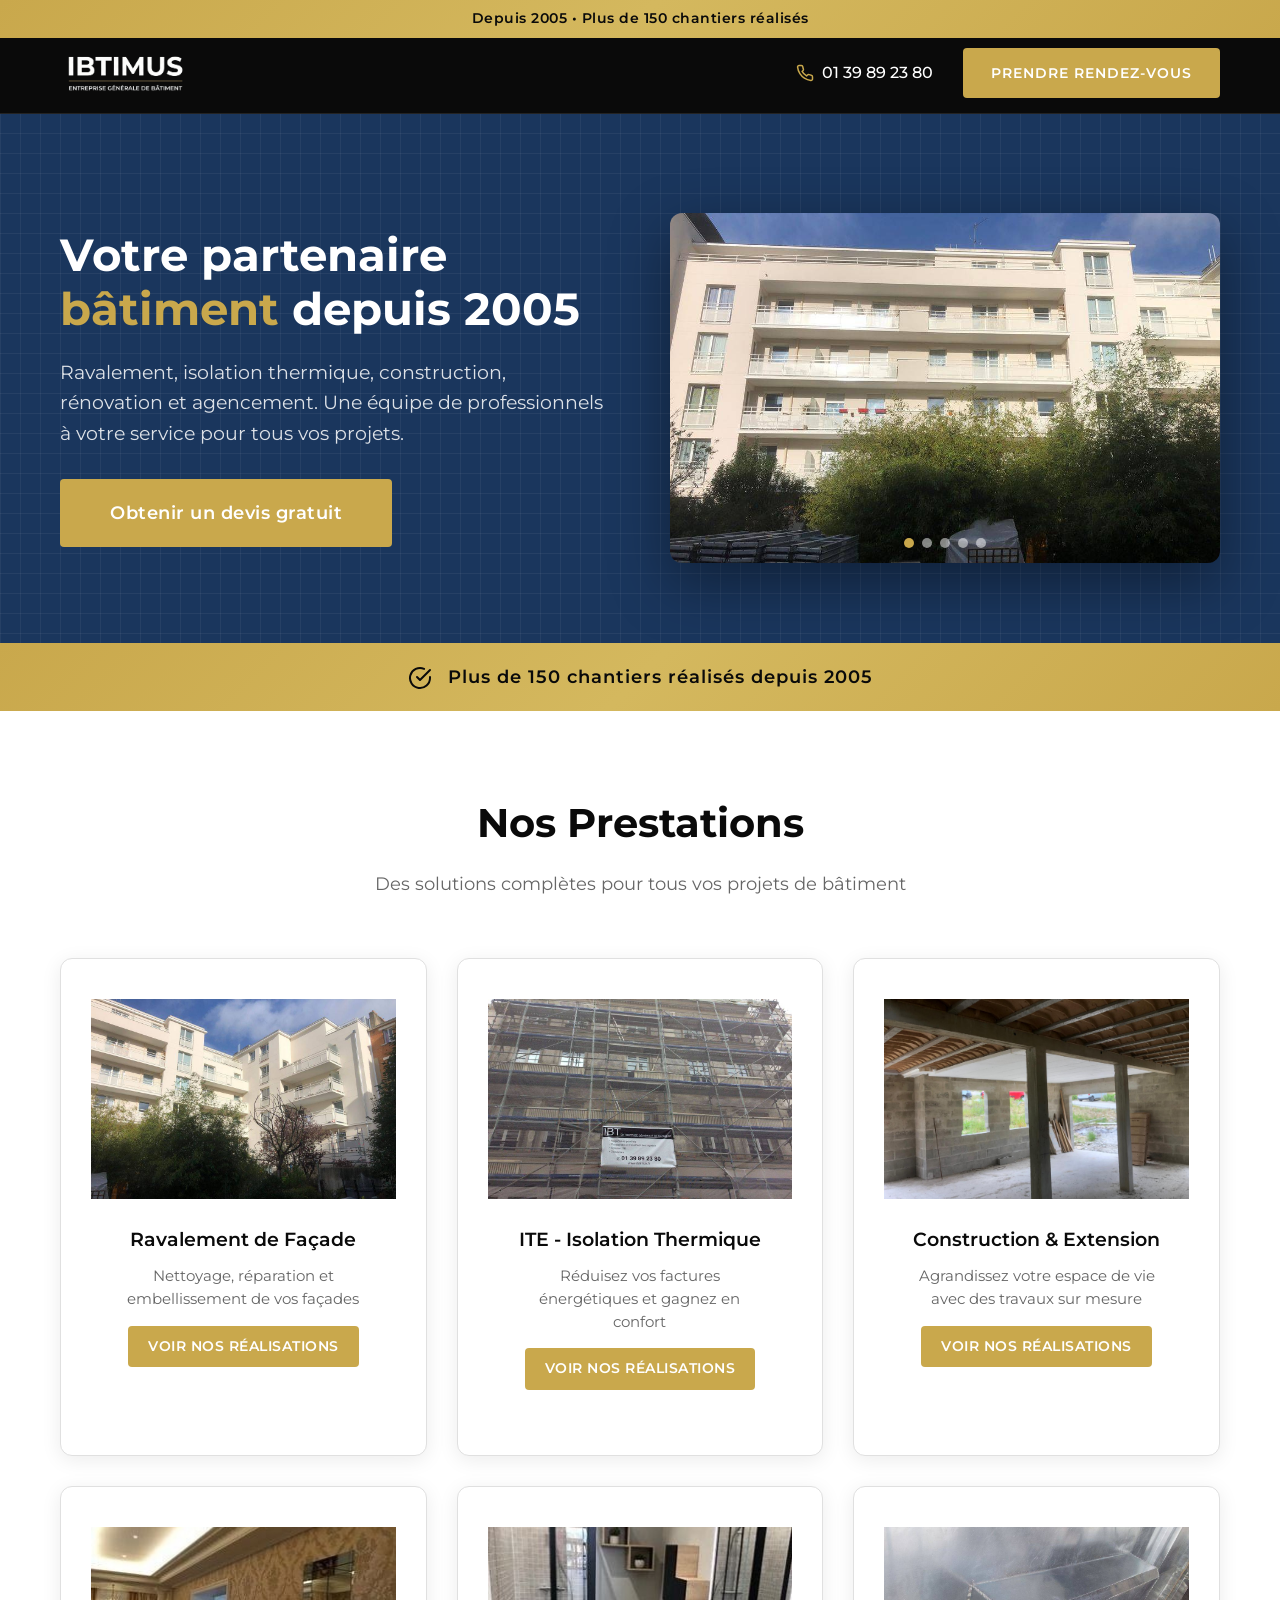
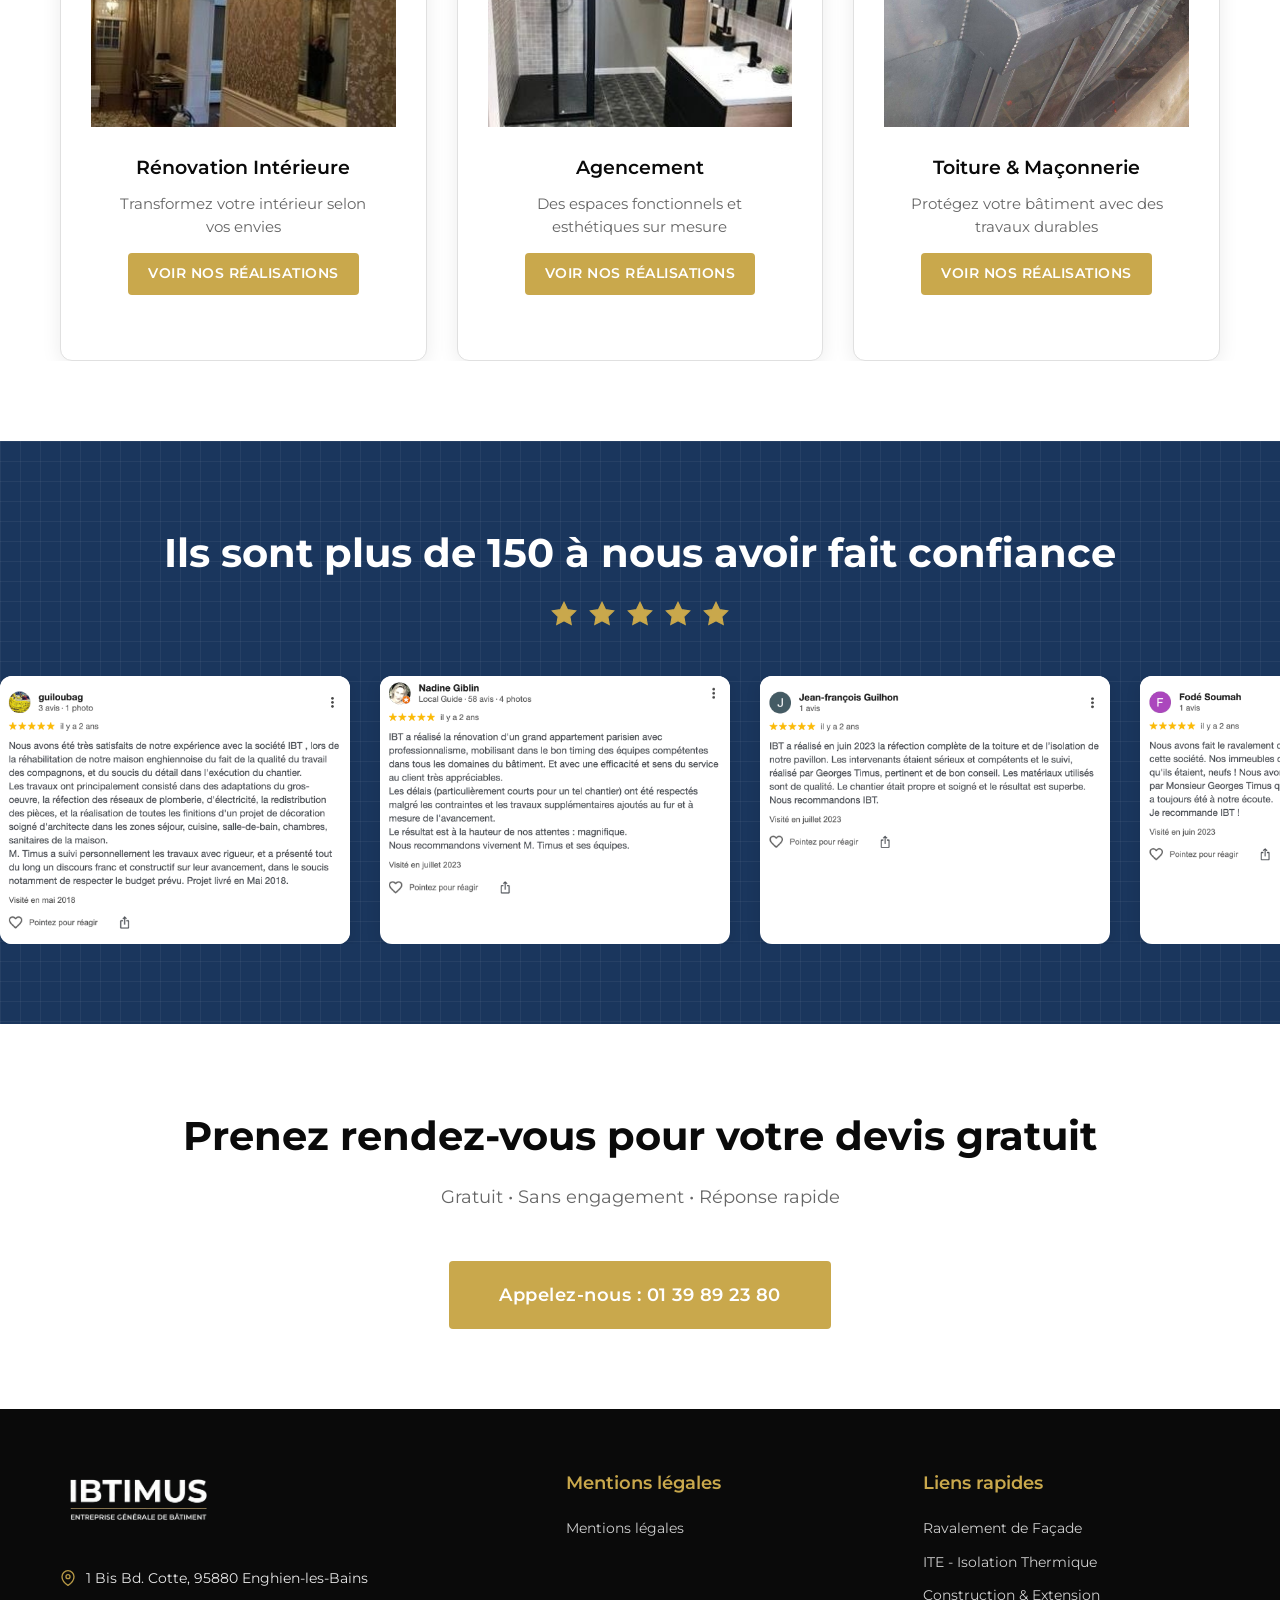
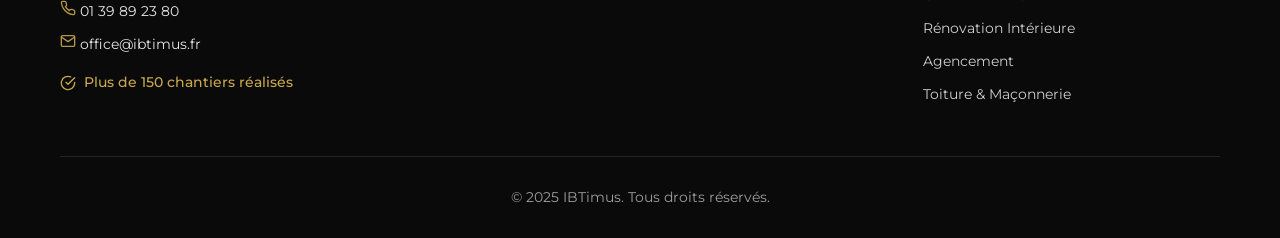
==== index.html @ d0cd502c "Initial commit - Site IBTimus Site vitrine pour IBTimus, entreprise générale de bâtiment. - Page d'a" ====
<!DOCTYPE html>
<html lang="fr">
<head>
    <meta charset="UTF-8">
    <meta name="viewport" content="width=device-width, initial-scale=1.0">
    <title>IBTimus - Entreprise Générale de Bâtiment en Île-de-France</title>
    <meta name="description" content="IBTimus, entreprise générale de bâtiment en Île-de-France depuis 2005. Ravalement, isolation thermique, construction, rénovation, agencement. Devis gratuit.">
    <link rel="icon" type="image/x-icon" href="images/favicon.ico">
    <link rel="preconnect" href="https://fonts.googleapis.com">
    <link rel="preconnect" href="https://fonts.gstatic.com" crossorigin>
    <link href="https://fonts.googleapis.com/css2?family=Montserrat:wght@300;400;500;600;700&display=swap" rel="stylesheet">
    <link rel="stylesheet" href="css/style.css">
    <style>
        /* Top Bar */
        .top-bar {
            background: linear-gradient(135deg, #C9A84C 0%, #D4B85E 50%, #C9A84C 100%);
            color: #0A0A0A;
            text-align: center;
            padding: 8px 20px;
            font-size: 0.85rem;
            font-weight: 600;
            letter-spacing: 0.5px;
            position: fixed;
            top: 0;
            left: 0;
            right: 0;
            z-index: 1001;
        }

        .top-bar span {
            color: #0A0A0A;
        }

        .header {
            top: 33px !important;
        }

        /* Hero Section style blueprint */
        .hero-section {
            background-color: #1a365d;
            background-image:
                linear-gradient(rgba(255,255,255,0.05) 1px, transparent 1px),
                linear-gradient(90deg, rgba(255,255,255,0.05) 1px, transparent 1px);
            background-size: 20px 20px;
            padding: 100px 0 80px;
            margin-top: 113px;
            position: relative;
            overflow: hidden;
        }

        .hero-container {
            max-width: 1200px;
            margin: 0 auto;
            padding: 0 20px;
            display: flex;
            align-items: center;
            gap: 60px;
        }

        .hero-content {
            flex: 1;
        }

        .hero-content h1 {
            font-size: 2.8rem;
            font-weight: 700;
            color: #fff;
            margin-bottom: 20px;
            line-height: 1.2;
        }

        .hero-content h1 span {
            color: #C9A84C;
        }

        .hero-content p {
            font-size: 1.2rem;
            color: rgba(255,255,255,0.85);
            margin-bottom: 30px;
            line-height: 1.6;
        }

        /* Hero slider */
        .hero-slider-container {
            flex: 1;
            position: relative;
            overflow: hidden;
            border-radius: 12px;
            box-shadow: 0 20px 60px rgba(0,0,0,0.4);
        }

        .hero-slider-track {
            display: flex;
            transition: transform 0.6s ease-in-out;
        }

        .hero-slide {
            min-width: 100%;
            height: 350px;
        }

        .hero-slide img {
            width: 100%;
            height: 100%;
            object-fit: cover;
        }

        .hero-dots {
            position: absolute;
            bottom: 15px;
            left: 50%;
            transform: translateX(-50%);
            display: flex;
            gap: 8px;
        }

        .hero-dot {
            width: 10px;
            height: 10px;
            border-radius: 50%;
            background: rgba(255,255,255,0.5);
            cursor: pointer;
            transition: all 0.3s ease;
        }

        .hero-dot.active {
            background: #C9A84C;
        }

        /* Bandeau doré */
        .gold-banner {
            background: linear-gradient(135deg, #C9A84C 0%, #D4B85E 50%, #C9A84C 100%);
            color: #0A0A0A;
            text-align: center;
            padding: 20px;
            font-size: 1.1rem;
            font-weight: 600;
            letter-spacing: 1px;
        }

        .gold-banner svg {
            vertical-align: middle;
            margin-right: 10px;
        }

        /* Prestations avec images */
        .prestations {
            padding: 80px 0;
            background: #fff;
        }

        .prestations-grid {
            display: grid;
            grid-template-columns: repeat(3, 1fr);
            gap: 30px;
        }

        .prestation-card {
            background: #fff;
            border-radius: 12px;
            overflow: hidden;
            box-shadow: 0 4px 20px rgba(0,0,0,0.08);
            transition: all 0.3s ease;
            text-decoration: none;
            color: inherit;
        }

        .prestation-card:hover {
            transform: translateY(-8px);
            box-shadow: 0 12px 40px rgba(0,0,0,0.15);
        }

        .prestation-card-image {
            height: 200px;
            overflow: hidden;
        }

        .prestation-card-image img {
            width: 100%;
            height: 100%;
            object-fit: cover;
            transition: transform 0.3s ease;
        }

        .prestation-card:hover .prestation-card-image img {
            transform: scale(1.1);
        }

        .prestation-card-content {
            padding: 25px;
            text-align: center;
        }

        .prestation-card-content h3 {
            font-size: 1.2rem;
            font-weight: 600;
            color: #0A0A0A;
            margin-bottom: 10px;
        }

        .prestation-card-content p {
            font-size: 0.95rem;
            color: #666;
            line-height: 1.5;
            margin-bottom: 15px;
        }

        .btn-voir-plus {
            display: inline-block;
            padding: 10px 20px;
            background: #C9A84C;
            color: #fff;
            font-size: 0.85rem;
            font-weight: 600;
            text-transform: uppercase;
            letter-spacing: 0.5px;
            border-radius: 4px;
            transition: all 0.3s ease;
        }

        .prestation-card:hover .btn-voir-plus {
            background: #0A0A0A;
        }

        /* Section Avis */
        .avis-section {
            padding: 80px 0;
            background-color: #1a365d;
            background-image:
                linear-gradient(rgba(255,255,255,0.05) 1px, transparent 1px),
                linear-gradient(90deg, rgba(255,255,255,0.05) 1px, transparent 1px);
            background-size: 20px 20px;
            overflow: hidden;
        }

        .avis-section .section-title {
            text-align: center;
            margin-bottom: 15px;
            color: #fff;
        }

        .avis-stars {
            text-align: center;
            margin-bottom: 40px;
        }

        .avis-stars svg {
            color: #C9A84C;
            fill: #C9A84C;
            margin: 0 3px;
        }

        .avis-carousel {
            position: relative;
            width: 100%;
            overflow: hidden;
        }

        .avis-track {
            display: flex;
            gap: 30px;
            animation: scroll-avis 30s linear infinite;
        }


        @keyframes scroll-avis {
            0% {
                transform: translateX(0);
            }
            100% {
                transform: translateX(-50%);
            }
        }

        .avis-item {
            flex-shrink: 0;
            width: 350px;
            background: #fff;
            border-radius: 12px;
            overflow: hidden;
            box-shadow: 0 4px 15px rgba(0,0,0,0.1);
        }

        .avis-item img {
            width: 100%;
            height: auto;
            display: block;
        }

        /* Section contact */
        .contact-section {
            background: #fff;
            padding: 80px 0;
            text-align: center;
        }

        /* Footer ajustement */
        .footer-experience {
            display: flex;
            align-items: center;
            gap: 8px;
            margin-top: 15px;
            font-size: 0.9rem;
            color: #C9A84C;
            font-weight: 500;
        }

        /* Responsive */
        @media (max-width: 992px) {
            .hero-container {
                flex-direction: column;
                text-align: center;
            }

            .hero-content h1 {
                font-size: 2.2rem;
            }

            .hero-slider-container {
                width: 100%;
            }

            .hero-slide {
                height: 280px;
            }

            .prestations-grid {
                grid-template-columns: repeat(2, 1fr);
            }

            .avis-item {
                width: 300px;
            }
        }

        @media (max-width: 768px) {
            .header {
                top: 30px !important;
            }

            .hero-section {
                padding: 80px 0 60px;
                margin-top: 100px;
            }

            .hero-content h1 {
                font-size: 1.8rem;
            }

            .hero-content p {
                font-size: 1rem;
            }

            .hero-slide {
                height: 220px;
            }

            .prestations-grid {
                grid-template-columns: 1fr;
            }

            .prestation-card-image {
                height: 180px;
            }

            .gold-banner {
                font-size: 0.95rem;
                padding: 15px;
            }

            .avis-item {
                width: 280px;
            }
        }
    </style>
</head>
<body>
    <!-- Top Bar -->
    <div class="top-bar">
        <span>Depuis 2005</span> • Plus de 150 chantiers réalisés
    </div>

    <!-- Header -->
    <header class="header">
        <div class="header-container">
            <a href="index.html" class="logo">
                <img src="images/logo.png" alt="IBTimus Logo" onerror="this.style.display='none'; this.nextElementSibling.style.display='block';">
                <span class="logo-text" style="display: none;">IBTIMUS</span>
            </a>
            <div class="header-right">
                <a href="tel:0139892380" class="phone-link">
                    <svg xmlns="http://www.w3.org/2000/svg" width="18" height="18" viewBox="0 0 24 24" fill="none" stroke="currentColor" stroke-width="2" stroke-linecap="round" stroke-linejoin="round"><path d="M22 16.92v3a2 2 0 0 1-2.18 2 19.79 19.79 0 0 1-8.63-3.07 19.5 19.5 0 0 1-6-6 19.79 19.79 0 0 1-3.07-8.67A2 2 0 0 1 4.11 2h3a2 2 0 0 1 2 1.72 12.84 12.84 0 0 0 .7 2.81 2 2 0 0 1-.45 2.11L8.09 9.91a16 16 0 0 0 6 6l1.27-1.27a2 2 0 0 1 2.11-.45 12.84 12.84 0 0 0 2.81.7A2 2 0 0 1 22 16.92z"></path></svg>
                    <span>01 39 89 23 80</span>
                </a>
                <a href="#contact" class="btn btn-primary">Prendre rendez-vous</a>
            </div>
        </div>
    </header>

    <!-- Mobile Sticky CTA -->
    <div class="mobile-sticky-cta">
        <a href="tel:0139892380" class="btn btn-primary btn-full">Appelez-nous</a>
    </div>

    <!-- Hero Section -->
    <section class="hero-section">
        <div class="hero-container">
            <div class="hero-content">
                <h1>Votre partenaire <span>bâtiment</span> depuis 2005</h1>
                <p>Ravalement, isolation thermique, construction, rénovation et agencement. Une équipe de professionnels à votre service pour tous vos projets.</p>
                <a href="#contact" class="btn btn-primary btn-large">Obtenir un devis gratuit</a>
            </div>
            <div class="hero-slider-container">
                <div class="hero-slider-track" id="heroTrack">
                    <div class="hero-slide">
                        <img src="images_ibtimus/image_023.jpg" alt="Ravalement de façade">
                    </div>
                    <div class="hero-slide">
                        <img src="images_ibtimus/image_015.jpg" alt="Construction">
                    </div>
                    <div class="hero-slide">
                        <img src="images_ibtimus/image_084.jpg" alt="Rénovation">
                    </div>
                    <div class="hero-slide">
                        <img src="images_ibtimus/image_074.jpg" alt="Rénovation intérieure">
                    </div>
                    <div class="hero-slide">
                        <img src="images_ibtimus/image_141.jpg" alt="Toiture">
                    </div>
                </div>
                <div class="hero-dots">
                    <span class="hero-dot active" onclick="goToHeroSlide(0)"></span>
                    <span class="hero-dot" onclick="goToHeroSlide(1)"></span>
                    <span class="hero-dot" onclick="goToHeroSlide(2)"></span>
                    <span class="hero-dot" onclick="goToHeroSlide(3)"></span>
                    <span class="hero-dot" onclick="goToHeroSlide(4)"></span>
                </div>
            </div>
        </div>
    </section>

    <!-- Bandeau doré -->
    <div class="gold-banner">
        <svg xmlns="http://www.w3.org/2000/svg" width="24" height="24" viewBox="0 0 24 24" fill="none" stroke="currentColor" stroke-width="2" stroke-linecap="round" stroke-linejoin="round"><path d="M22 11.08V12a10 10 0 1 1-5.93-9.14"></path><polyline points="22 4 12 14.01 9 11.01"></polyline></svg>
        Plus de 150 chantiers réalisés depuis 2005
    </div>

    <!-- Prestations Section -->
    <section class="prestations" id="prestations">
        <div class="container">
            <h2 class="section-title">Nos Prestations</h2>
            <p class="section-subtitle">Des solutions complètes pour tous vos projets de bâtiment</p>
            <div class="prestations-grid">
                <a href="pages/ravalement.html" class="prestation-card">
                    <div class="prestation-card-image">
                        <img src="images_ibtimus/image_024.jpg" alt="Ravalement de façade">
                    </div>
                    <div class="prestation-card-content">
                        <h3>Ravalement de Façade</h3>
                        <p>Nettoyage, réparation et embellissement de vos façades</p>
                        <span class="btn-voir-plus">Voir nos réalisations</span>
                    </div>
                </a>
                <a href="pages/ite.html" class="prestation-card">
                    <div class="prestation-card-image">
                        <img src="images_ibtimus/image_114.jpg" alt="Isolation thermique">
                    </div>
                    <div class="prestation-card-content">
                        <h3>ITE - Isolation Thermique</h3>
                        <p>Réduisez vos factures énergétiques et gagnez en confort</p>
                        <span class="btn-voir-plus">Voir nos réalisations</span>
                    </div>
                </a>
                <a href="pages/construction.html" class="prestation-card">
                    <div class="prestation-card-image">
                        <img src="images_ibtimus/image_010.jpg" alt="Construction">
                    </div>
                    <div class="prestation-card-content">
                        <h3>Construction & Extension</h3>
                        <p>Agrandissez votre espace de vie avec des travaux sur mesure</p>
                        <span class="btn-voir-plus">Voir nos réalisations</span>
                    </div>
                </a>
                <a href="pages/renovation.html" class="prestation-card">
                    <div class="prestation-card-image">
                        <img src="images_ibtimus/image_074.jpg" alt="Rénovation intérieure">
                    </div>
                    <div class="prestation-card-content">
                        <h3>Rénovation Intérieure</h3>
                        <p>Transformez votre intérieur selon vos envies</p>
                        <span class="btn-voir-plus">Voir nos réalisations</span>
                    </div>
                </a>
                <a href="pages/bureaux.html" class="prestation-card">
                    <div class="prestation-card-image">
                        <img src="images_ibtimus/image_080.jpg" alt="Agencement">
                    </div>
                    <div class="prestation-card-content">
                        <h3>Agencement</h3>
                        <p>Des espaces fonctionnels et esthétiques sur mesure</p>
                        <span class="btn-voir-plus">Voir nos réalisations</span>
                    </div>
                </a>
                <a href="pages/toiture.html" class="prestation-card">
                    <div class="prestation-card-image">
                        <img src="images_ibtimus/image_130.jpg" alt="Toiture">
                    </div>
                    <div class="prestation-card-content">
                        <h3>Toiture & Maçonnerie</h3>
                        <p>Protégez votre bâtiment avec des travaux durables</p>
                        <span class="btn-voir-plus">Voir nos réalisations</span>
                    </div>
                </a>
            </div>
        </div>
    </section>

    <!-- Section Avis -->
    <section class="avis-section">
        <div class="container">
            <h2 class="section-title">Ils sont plus de 150 à nous avoir fait confiance</h2>
            <div class="avis-stars">
                <svg xmlns="http://www.w3.org/2000/svg" width="28" height="28" viewBox="0 0 24 24" fill="currentColor" stroke="currentColor" stroke-width="1"><polygon points="12 2 15.09 8.26 22 9.27 17 14.14 18.18 21.02 12 17.77 5.82 21.02 7 14.14 2 9.27 8.91 8.26 12 2"></polygon></svg>
                <svg xmlns="http://www.w3.org/2000/svg" width="28" height="28" viewBox="0 0 24 24" fill="currentColor" stroke="currentColor" stroke-width="1"><polygon points="12 2 15.09 8.26 22 9.27 17 14.14 18.18 21.02 12 17.77 5.82 21.02 7 14.14 2 9.27 8.91 8.26 12 2"></polygon></svg>
                <svg xmlns="http://www.w3.org/2000/svg" width="28" height="28" viewBox="0 0 24 24" fill="currentColor" stroke="currentColor" stroke-width="1"><polygon points="12 2 15.09 8.26 22 9.27 17 14.14 18.18 21.02 12 17.77 5.82 21.02 7 14.14 2 9.27 8.91 8.26 12 2"></polygon></svg>
                <svg xmlns="http://www.w3.org/2000/svg" width="28" height="28" viewBox="0 0 24 24" fill="currentColor" stroke="currentColor" stroke-width="1"><polygon points="12 2 15.09 8.26 22 9.27 17 14.14 18.18 21.02 12 17.77 5.82 21.02 7 14.14 2 9.27 8.91 8.26 12 2"></polygon></svg>
                <svg xmlns="http://www.w3.org/2000/svg" width="28" height="28" viewBox="0 0 24 24" fill="currentColor" stroke="currentColor" stroke-width="1"><polygon points="12 2 15.09 8.26 22 9.27 17 14.14 18.18 21.02 12 17.77 5.82 21.02 7 14.14 2 9.27 8.91 8.26 12 2"></polygon></svg>
            </div>
        </div>
        <div class="avis-carousel">
            <div class="avis-track">
                <!-- Premier set d'avis -->
                <div class="avis-item"><img src="avis/1.png" alt="Avis client"></div>
                <div class="avis-item"><img src="avis/2.png" alt="Avis client"></div>
                <div class="avis-item"><img src="avis/3.png" alt="Avis client"></div>
                <div class="avis-item"><img src="avis/4.png" alt="Avis client"></div>
                <div class="avis-item"><img src="avis/5.png" alt="Avis client"></div>
                <!-- Duplication pour boucle infinie -->
                <div class="avis-item"><img src="avis/1.png" alt="Avis client"></div>
                <div class="avis-item"><img src="avis/2.png" alt="Avis client"></div>
                <div class="avis-item"><img src="avis/3.png" alt="Avis client"></div>
                <div class="avis-item"><img src="avis/4.png" alt="Avis client"></div>
                <div class="avis-item"><img src="avis/5.png" alt="Avis client"></div>
            </div>
        </div>
    </section>

    <!-- Contact Section -->
    <section class="contact-section" id="contact">
        <div class="container">
            <h2 class="section-title">Prenez rendez-vous pour votre devis gratuit</h2>
            <p class="section-subtitle">Gratuit • Sans engagement • Réponse rapide</p>
            <a href="tel:0139892380" class="btn btn-primary btn-large contact-cta">Appelez-nous : 01 39 89 23 80</a>
        </div>
    </section>

    <!-- Footer -->
    <footer class="footer">
        <div class="container">
            <div class="footer-content">
                <div class="footer-brand">
                    <img src="images/logo.png" alt="IBTimus Logo" class="footer-logo" onerror="this.style.display='none'; this.nextElementSibling.style.display='block';">
                    <div class="footer-logo-text" style="display: none;">IBTIMUS</div>
                    <div class="contact-info">
                        <p>
                            <svg xmlns="http://www.w3.org/2000/svg" width="16" height="16" viewBox="0 0 24 24" fill="none" stroke="currentColor" stroke-width="2" stroke-linecap="round" stroke-linejoin="round"><path d="M21 10c0 7-9 13-9 13s-9-6-9-13a9 9 0 0 1 18 0z"></path><circle cx="12" cy="10" r="3"></circle></svg>
                            1 Bis Bd. Cotte, 95880 Enghien-les-Bains
                        </p>
                        <p>
                            <a href="tel:0139892380">
                                <svg xmlns="http://www.w3.org/2000/svg" width="16" height="16" viewBox="0 0 24 24" fill="none" stroke="currentColor" stroke-width="2" stroke-linecap="round" stroke-linejoin="round"><path d="M22 16.92v3a2 2 0 0 1-2.18 2 19.79 19.79 0 0 1-8.63-3.07 19.5 19.5 0 0 1-6-6 19.79 19.79 0 0 1-3.07-8.67A2 2 0 0 1 4.11 2h3a2 2 0 0 1 2 1.72 12.84 12.84 0 0 0 .7 2.81 2 2 0 0 1-.45 2.11L8.09 9.91a16 16 0 0 0 6 6l1.27-1.27a2 2 0 0 1 2.11-.45 12.84 12.84 0 0 0 2.81.7A2 2 0 0 1 22 16.92z"></path></svg>
                                01 39 89 23 80
                            </a>
                        </p>
                        <p>
                            <a href="mailto:office@ibtimus.fr">
                                <svg xmlns="http://www.w3.org/2000/svg" width="16" height="16" viewBox="0 0 24 24" fill="none" stroke="currentColor" stroke-width="2" stroke-linecap="round" stroke-linejoin="round"><path d="M4 4h16c1.1 0 2 .9 2 2v12c0 1.1-.9 2-2 2H4c-1.1 0-2-.9-2-2V6c0-1.1.9-2 2-2z"></path><polyline points="22,6 12,13 2,6"></polyline></svg>
                                office@ibtimus.fr
                            </a>
                        </p>
                        <div class="footer-experience">
                            <svg xmlns="http://www.w3.org/2000/svg" width="16" height="16" viewBox="0 0 24 24" fill="none" stroke="currentColor" stroke-width="2" stroke-linecap="round" stroke-linejoin="round"><path d="M22 11.08V12a10 10 0 1 1-5.93-9.14"></path><polyline points="22 4 12 14.01 9 11.01"></polyline></svg>
                            Plus de 150 chantiers réalisés
                        </div>
                    </div>
                </div>
                <div class="footer-section">
                    <h4>Mentions légales</h4>
                    <a href="mentions-legales.html">Mentions légales</a>
                </div>
                <div class="footer-section">
                    <h4>Liens rapides</h4>
                    <a href="pages/ravalement.html">Ravalement de Façade</a>
                    <a href="pages/ite.html">ITE - Isolation Thermique</a>
                    <a href="pages/construction.html">Construction & Extension</a>
                    <a href="pages/renovation.html">Rénovation Intérieure</a>
                    <a href="pages/bureaux.html">Agencement</a>
                    <a href="pages/toiture.html">Toiture & Maçonnerie</a>
                </div>
            </div>
            <div class="footer-bottom">
                <p>© 2025 IBTimus. Tous droits réservés.</p>
            </div>
        </div>
    </footer>

    <script src="js/main.js"></script>
    <script>
        // Hero slider
        let heroCurrentSlide = 0;
        const heroTrack = document.getElementById('heroTrack');
        const heroDots = document.querySelectorAll('.hero-dot');
        const heroTotalSlides = 5;

        function goToHeroSlide(index) {
            heroCurrentSlide = index;
            heroTrack.style.transform = 'translateX(-' + (index * 100) + '%)';
            heroDots.forEach((dot, i) => {
                dot.classList.toggle('active', i === index);
            });
        }

        // Auto-slide hero toutes les 4 secondes
        setInterval(function() {
            const next = (heroCurrentSlide + 1) % heroTotalSlides;
            goToHeroSlide(next);
        }, 4000);
    </script>
</body>
</html>
---- css/style.css ----
/* =============================================
   IBTimus - Entreprise Générale de Bâtiment
   Style CSS - Design Premium
   ============================================= */

/* Variables */
:root {
    --primary-dark: #0A0A0A;
    --primary-darker: #000000;
    --accent-gold: #C9A84C;
    --accent-gold-hover: #D4B85E;
    --white: #FFFFFF;
    --gray-light: #F5F5F5;
    --gray-medium: #E0E0E0;
    --gray-dark: #333333;
    --gray-text: #666666;
    --transition: all 0.3s ease;
    --shadow-card: 0 4px 20px rgba(0, 0, 0, 0.08);
    --shadow-card-hover: 0 8px 30px rgba(0, 0, 0, 0.12);
}

/* Reset & Base */
*, *::before, *::after {
    margin: 0;
    padding: 0;
    box-sizing: border-box;
}

html {
    scroll-behavior: smooth;
    overflow-x: hidden;
}

body {
    font-family: 'Montserrat', sans-serif;
    font-size: 16px;
    line-height: 1.6;
    color: var(--gray-dark);
    background-color: var(--white);
    overflow-x: hidden;
}

a {
    text-decoration: none;
    color: inherit;
    transition: var(--transition);
}

img {
    max-width: 100%;
    height: auto;
}

/* Container */
.container {
    max-width: 1200px;
    margin: 0 auto;
    padding: 0 20px;
    overflow: hidden;
}

/* Buttons */
.btn {
    display: inline-block;
    padding: 14px 28px;
    font-family: 'Montserrat', sans-serif;
    font-size: 14px;
    font-weight: 600;
    text-transform: uppercase;
    letter-spacing: 1px;
    border: none;
    border-radius: 4px;
    cursor: pointer;
    transition: var(--transition);
}

.btn-primary {
    background-color: var(--accent-gold);
    color: var(--white);
}

.btn-primary:hover {
    background-color: var(--accent-gold-hover);
    transform: translateY(-2px);
    box-shadow: 0 4px 15px rgba(201, 168, 76, 0.4);
}

.btn-large {
    padding: 20px 50px;
    font-size: 1.1rem;
    letter-spacing: 0.5px;
    text-transform: none;
}

.btn-full {
    width: 100%;
    text-align: center;
}

/* =============================================
   Header
   ============================================= */
.header {
    position: fixed;
    top: 0;
    left: 0;
    right: 0;
    z-index: 1000;
    background-color: var(--primary-dark);
    border-bottom: 1px solid rgba(255, 255, 255, 0.1);
}

.header-container {
    max-width: 1200px;
    margin: 0 auto;
    padding: 15px 20px;
    display: flex;
    justify-content: space-between;
    align-items: center;
}

.logo {
    display: flex;
    align-items: center;
}

.logo img {
    height: 50px;
    width: auto;
}

.logo-text {
    font-size: 1.8rem;
    font-weight: 700;
    color: var(--white);
    letter-spacing: 2px;
}

.header-right {
    display: flex;
    align-items: center;
    gap: 30px;
}

.phone-link {
    display: flex;
    align-items: center;
    gap: 8px;
    color: var(--white);
    font-weight: 500;
}

.phone-link:hover {
    color: var(--accent-gold);
}

.phone-link svg {
    color: var(--accent-gold);
}

/* Mobile Sticky CTA */
.mobile-sticky-cta {
    display: none;
    position: fixed;
    bottom: 0;
    left: 0;
    right: 0;
    z-index: 999;
    padding: 15px 20px;
    background-color: var(--primary-dark);
    border-top: 1px solid rgba(255, 255, 255, 0.1);
}

/* =============================================
   Hero Slider
   ============================================= */
.hero-slider {
    position: relative;
    height: 100vh;
    min-height: 600px;
    overflow: hidden;
    margin-top: 80px;
    background-color: var(--white);
}

.slider-container {
    position: relative;
    width: 100%;
    height: 100%;
}

.slide {
    position: absolute;
    top: 0;
    left: 0;
    width: 100%;
    height: 100%;
    background-size: cover;
    background-position: center;
    background-color: var(--gray-light);
    opacity: 0;
    visibility: hidden;
    transition: opacity 0.8s ease, visibility 0.8s ease;
    display: flex;
    align-items: center;
    justify-content: center;
}

.slide.active {
    opacity: 1;
    visibility: visible;
}

/* Slide avec overlay pour les images */
.slide::before {
    content: '';
    position: absolute;
    top: 0;
    left: 0;
    right: 0;
    bottom: 0;
    background: linear-gradient(rgba(255, 255, 255, 0.85), rgba(255, 255, 255, 0.85));
    z-index: 1;
}

.slide-content {
    position: relative;
    z-index: 2;
    text-align: center;
    padding: 20px;
    max-width: 800px;
}

.slide-content h1 {
    font-size: 3rem;
    font-weight: 700;
    margin-bottom: 20px;
    color: var(--primary-dark);
}

.slide-content p {
    font-size: 1.25rem;
    font-weight: 400;
    margin-bottom: 30px;
    color: var(--gray-text);
}

.slider-dots {
    position: absolute;
    bottom: 40px;
    left: 50%;
    transform: translateX(-50%);
    display: flex;
    gap: 12px;
    z-index: 10;
}

.slider-dot {
    width: 12px;
    height: 12px;
    border-radius: 50%;
    background-color: var(--gray-medium);
    cursor: pointer;
    transition: var(--transition);
}

.slider-dot.active,
.slider-dot:hover {
    background-color: var(--accent-gold);
}

/* =============================================
   Prestations Section
   ============================================= */
.prestations {
    padding: 100px 0;
    background-color: var(--white);
}

.section-title {
    text-align: center;
    font-size: 2.5rem;
    font-weight: 700;
    margin-bottom: 15px;
    color: var(--primary-dark);
}

.section-subtitle {
    text-align: center;
    font-size: 1.1rem;
    font-weight: 400;
    color: var(--gray-text);
    margin-bottom: 60px;
}

.prestations-grid {
    display: grid;
    grid-template-columns: repeat(3, 1fr);
    gap: 30px;
}

.prestation-card {
    background-color: var(--white);
    border: 1px solid var(--gray-medium);
    border-radius: 8px;
    padding: 40px 30px;
    text-align: center;
    transition: var(--transition);
    box-shadow: var(--shadow-card);
}

.prestation-card:hover {
    border-color: var(--accent-gold);
    transform: translateY(-5px);
    box-shadow: var(--shadow-card-hover);
}

.prestation-icon {
    margin-bottom: 25px;
}

.prestation-icon svg {
    color: var(--accent-gold);
}

.prestation-card h3 {
    font-size: 1.25rem;
    font-weight: 600;
    margin-bottom: 15px;
    color: var(--primary-dark);
}

.prestation-card p {
    font-size: 0.95rem;
    font-weight: 400;
    color: var(--gray-text);
    line-height: 1.5;
}

/* =============================================
   Contact / RDV Section
   ============================================= */
.contact-section {
    padding: 100px 0;
    background-color: var(--gray-light);
    text-align: center;
}

.contact-section .section-title {
    margin-bottom: 15px;
}

.contact-section .section-subtitle {
    margin-bottom: 50px;
}

.contact-cta {
    display: inline-block;
}

/* =============================================
   Footer
   ============================================= */
.footer {
    background-color: var(--primary-dark);
    padding: 60px 0 30px;
    color: var(--white);
}

.footer-content {
    display: grid;
    grid-template-columns: 1.5fr 1fr 1fr;
    gap: 60px;
    padding-bottom: 40px;
    border-bottom: 1px solid rgba(255, 255, 255, 0.1);
}

.footer-logo {
    height: 60px;
    width: auto;
    margin-bottom: 20px;
}

.footer-logo-text {
    font-size: 1.5rem;
    font-weight: 700;
    color: var(--white);
    letter-spacing: 2px;
    margin-bottom: 20px;
}

.footer-brand .contact-info {
    margin-top: 10px;
}

.footer-brand .contact-info p {
    display: flex;
    align-items: center;
    gap: 10px;
    margin-bottom: 10px;
    font-size: 0.9rem;
    opacity: 0.9;
}

.footer-brand .contact-info a:hover {
    color: var(--accent-gold);
}

.footer-brand .contact-info svg {
    color: var(--accent-gold);
    flex-shrink: 0;
}

.footer-section h4 {
    font-size: 1.1rem;
    font-weight: 600;
    margin-bottom: 20px;
    color: var(--accent-gold);
}

.footer-section a {
    display: block;
    margin-bottom: 10px;
    font-size: 0.9rem;
    opacity: 0.8;
}

.footer-section a:hover {
    color: var(--accent-gold);
    opacity: 1;
}

.footer-bottom {
    padding-top: 30px;
    text-align: center;
}

.footer-bottom p {
    font-size: 0.85rem;
    opacity: 0.6;
}

/* =============================================
   Mentions Légales Page
   ============================================= */
.legal-content {
    padding: 80px 0;
    background-color: var(--white);
}

.legal-content .container {
    max-width: 800px;
}

.legal-content h2 {
    font-size: 1.5rem;
    font-weight: 600;
    color: var(--primary-dark);
    margin-top: 40px;
    margin-bottom: 15px;
}

.legal-content h2:first-child {
    margin-top: 0;
}

.legal-content p {
    font-size: 1rem;
    line-height: 1.8;
    color: var(--gray-dark);
    margin-bottom: 15px;
}

.legal-content a {
    color: var(--accent-gold);
}

.legal-content a:hover {
    text-decoration: underline;
}

/* =============================================
   Prestation Pages
   ============================================= */
.page-hero {
    padding: 160px 0 80px;
    background-color: var(--white);
    text-align: center;
    border-bottom: 1px solid var(--gray-medium);
}

.page-hero h1 {
    font-size: 3rem;
    font-weight: 700;
    margin-bottom: 20px;
    color: var(--primary-dark);
}

.page-hero p {
    font-size: 1.2rem;
    font-weight: 400;
    color: var(--gray-text);
    max-width: 600px;
    margin: 0 auto;
}

.page-content {
    padding: 80px 0;
    background-color: var(--white);
    overflow: hidden;
}

.page-description {
    max-width: 800px;
    margin: 0 auto 60px;
    text-align: center;
}

.page-description p {
    font-size: 1.1rem;
    line-height: 1.8;
    color: var(--gray-dark);
}

.gallery-title {
    text-align: center;
    font-size: 2rem;
    font-weight: 600;
    margin-bottom: 40px;
    color: var(--primary-dark);
}

/* Before/After Slider */
.before-after-slider {
    position: relative;
    max-width: 700px;
    margin: 0 auto 60px;
    padding: 0 20px;
}

.before-after-slide {
    display: none;
    background-color: var(--gray-light);
    border-radius: 12px;
    padding: 15px;
    box-shadow: var(--shadow-card);
}

.before-after-slide.active {
    display: flex !important;
    flex-direction: row !important;
    gap: 15px;
}

.before-after-slide .before-image,
.before-after-slide .after-image {
    flex: 1;
    position: relative;
    border-radius: 8px;
    overflow: hidden;
    height: 220px;
    min-width: 0;
}

.before-after-slide .before-image img,
.before-after-slide .after-image img {
    width: 100%;
    height: 100%;
    object-fit: cover;
    object-position: center;
    display: block;
}

.before-after-slide .label {
    position: absolute;
    top: 10px;
    left: 10px;
    background-color: var(--primary-dark);
    color: var(--white);
    padding: 6px 12px;
    font-size: 0.75rem;
    font-weight: 600;
    text-transform: uppercase;
    letter-spacing: 1px;
    border-radius: 4px;
    z-index: 2;
}

.before-after-slide .after-image .label {
    background-color: var(--accent-gold);
}

.before-after-dots {
    display: flex;
    justify-content: center;
    gap: 10px;
    margin-top: 20px;
}

.ba-dot {
    width: 12px;
    height: 12px;
    border-radius: 50%;
    background-color: var(--gray-medium);
    cursor: pointer;
    transition: var(--transition);
}

.ba-dot.active,
.ba-dot:hover {
    background-color: var(--accent-gold);
}

.gallery-grid {
    display: grid;
    grid-template-columns: repeat(4, 1fr);
    gap: 15px;
    overflow: hidden;
}

.gallery-item {
    aspect-ratio: 4/3;
    background-color: var(--gray-light);
    border: 1px solid var(--gray-medium);
    border-radius: 8px;
    display: flex;
    align-items: center;
    justify-content: center;
    font-size: 0.9rem;
    color: var(--gray-text);
    transition: var(--transition);
    overflow: hidden;
    max-width: 100%;
}

.gallery-item:hover {
    border-color: var(--accent-gold);
    transform: scale(1.02);
}

.gallery-item img {
    width: 100%;
    height: 100%;
    object-fit: cover;
    border-radius: 0;
    display: block;
}

.page-cta {
    padding: 80px 0;
    background-color: var(--gray-light);
    text-align: center;
}

.page-cta p {
    font-size: 1.2rem;
    margin-bottom: 30px;
    color: var(--gray-dark);
}

/* =============================================
   Responsive
   ============================================= */
@media (max-width: 992px) {
    .prestations-grid {
        grid-template-columns: repeat(2, 1fr);
    }

    .footer-content {
        grid-template-columns: 1fr 1fr;
        gap: 40px;
    }

    .gallery-grid {
        grid-template-columns: repeat(3, 1fr);
    }

    .before-after-slide .before-image,
    .before-after-slide .after-image {
        height: 200px;
    }
}

@media (max-width: 768px) {
    .header-container {
        padding: 12px 15px;
    }

    .logo img {
        height: 40px;
    }

    .logo-text {
        font-size: 1.4rem;
    }

    .phone-link span {
        display: none;
    }

    .header-right .btn {
        display: none;
    }

    .mobile-sticky-cta {
        display: block;
    }

    .hero-slider {
        height: calc(100vh - 140px);
        margin-top: 70px;
    }

    .slide-content h1 {
        font-size: 2rem;
    }

    .slide-content p {
        font-size: 1rem;
    }

    .section-title {
        font-size: 1.8rem;
    }

    .prestations {
        padding: 60px 0 100px;
    }

    .prestations-grid {
        grid-template-columns: 1fr;
        gap: 20px;
    }

    .prestation-card {
        padding: 30px 25px;
    }

    .contact-section {
        padding: 60px 0 120px;
    }

    .btn-large {
        padding: 16px 30px;
        font-size: 1rem;
    }

    .footer-content {
        grid-template-columns: 1fr;
        text-align: center;
        gap: 30px;
    }

    .footer-brand .contact-info p {
        justify-content: center;
    }

    .page-hero {
        padding: 120px 0 60px;
    }

    .page-hero h1 {
        font-size: 2rem;
    }

    .gallery-grid {
        grid-template-columns: repeat(2, 1fr);
    }

    .before-after-slide.active {
        flex-direction: row !important;
        gap: 10px;
    }

    .before-after-slide .before-image,
    .before-after-slide .after-image {
        height: 150px;
    }

    .page-content {
        padding: 60px 0 120px;
    }

    .page-cta {
        padding: 60px 0 120px;
    }
}

@media (max-width: 480px) {
    .slide-content h1 {
        font-size: 1.6rem;
    }

    .btn {
        padding: 12px 24px;
        font-size: 13px;
    }

    .btn-large {
        padding: 14px 20px;
        font-size: 0.9rem;
    }

    .section-title {
        font-size: 1.5rem;
    }

    .gallery-grid {
        grid-template-columns: 1fr;
    }
}
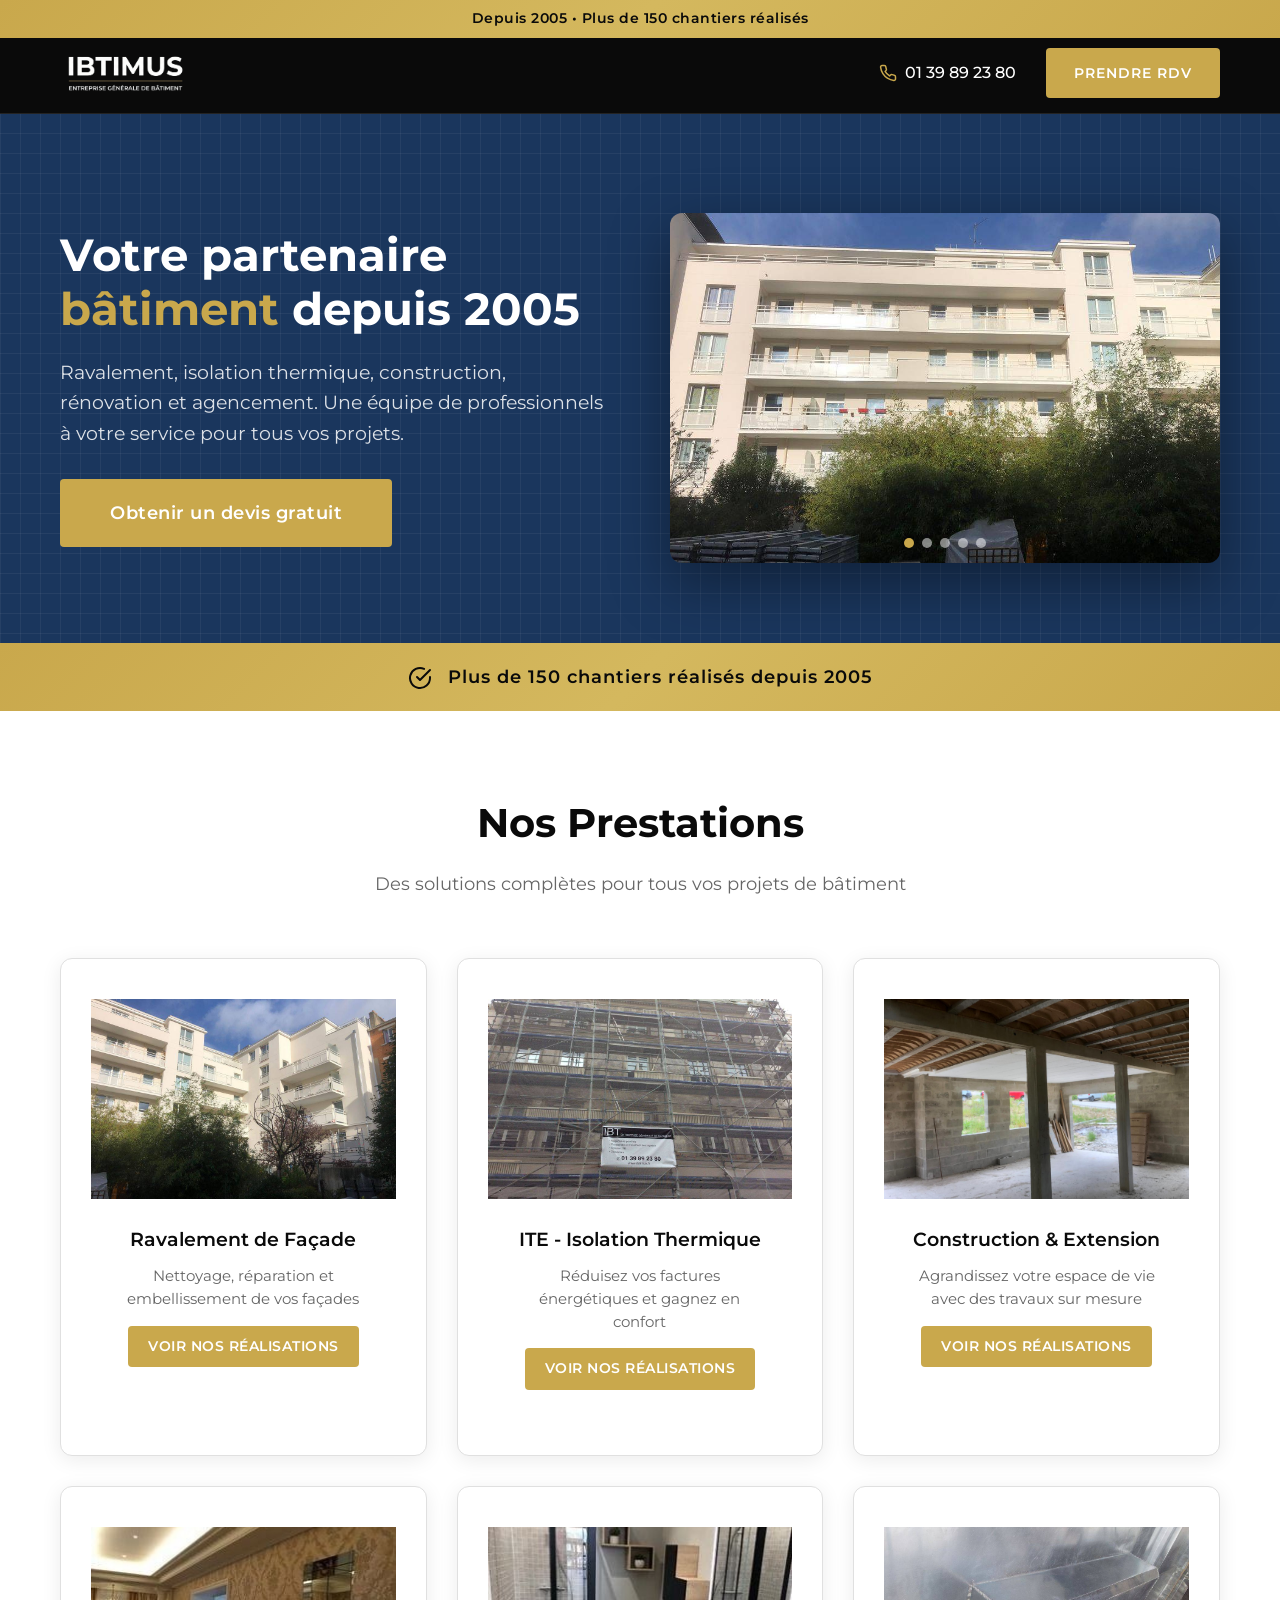
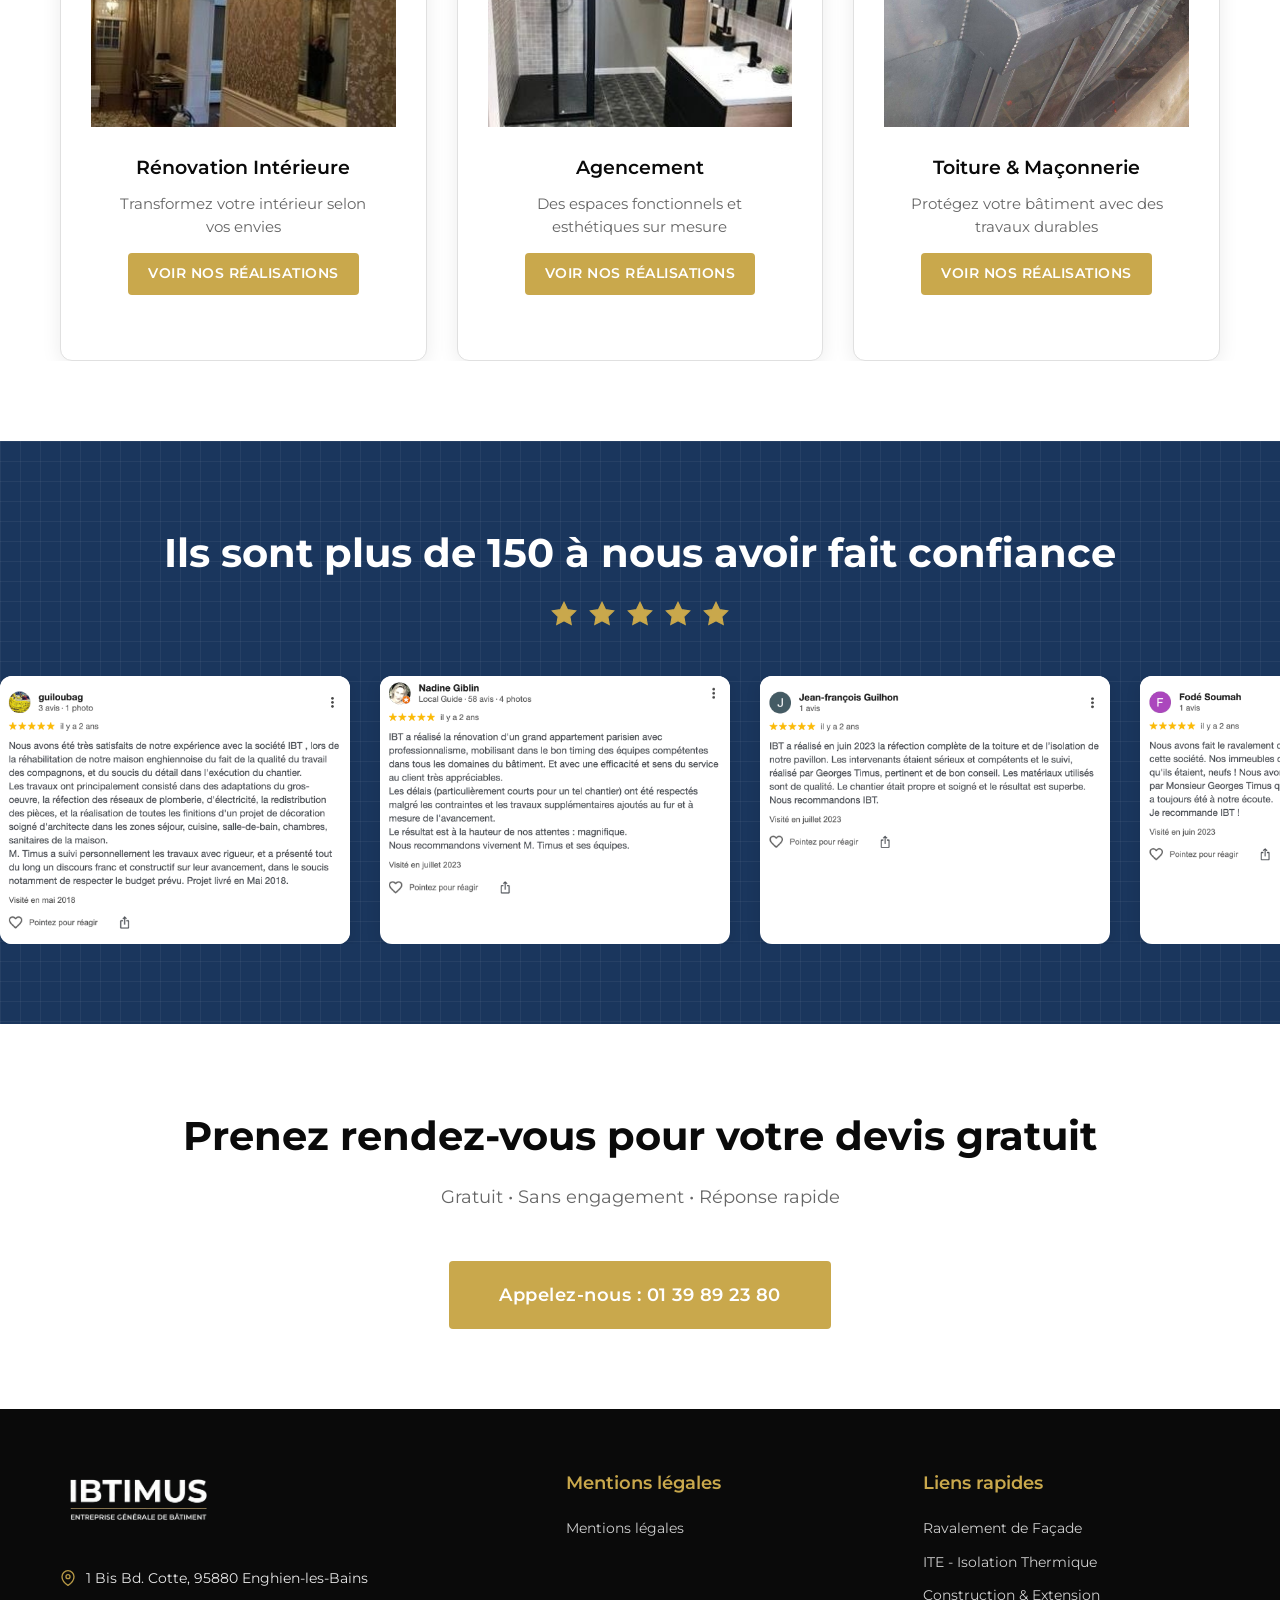
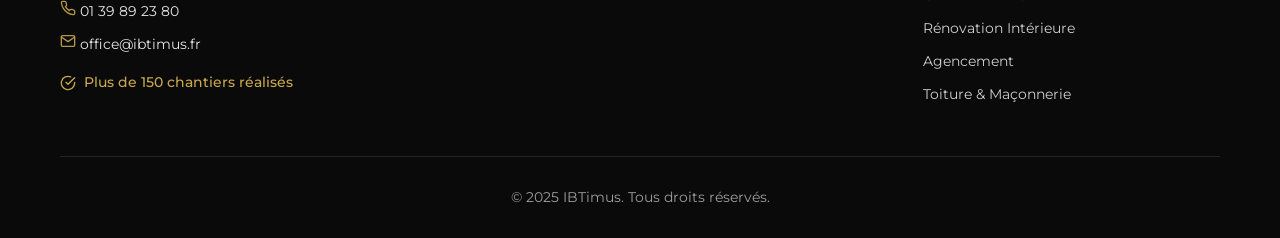
==== commit d3a502c2: "Add mobile burger menu and optimize mobile header - Add burger menu on left side (mobile) - Center l" ====
--- a/index.html
+++ b/index.html
@@ -3,8 +3,153 @@
 <head>
     <meta charset="UTF-8">
     <meta name="viewport" content="width=device-width, initial-scale=1.0">
-    <title>IBTimus - Entreprise Générale de Bâtiment en Île-de-France</title>
-    <meta name="description" content="IBTimus, entreprise générale de bâtiment en Île-de-France depuis 2005. Ravalement, isolation thermique, construction, rénovation, agencement. Devis gratuit.">
+    <title>IBTimus - Entreprise de Bâtiment Val-d'Oise (95) | Ravalement, ITE, Rénovation</title>
+    <meta name="description" content="IBTimus, entreprise générale de bâtiment à Enghien-les-Bains (95). Ravalement de façade, isolation thermique ITE, construction, rénovation intérieure. Intervention Val-d'Oise, Hauts-de-Seine, Paris. Devis gratuit.">
+    <meta name="keywords" content="entreprise bâtiment Val-d'Oise, ravalement façade 95, isolation thermique extérieure ITE, rénovation intérieure Enghien-les-Bains, construction extension maison, travaux bâtiment Île-de-France, maçonnerie Val-d'Oise, façadier 95, artisan BTP Paris, rénovation appartement Hauts-de-Seine, isolation thermique 92, ravalement immeuble 75, entreprise générale BTP, devis travaux gratuit">
+    <meta name="author" content="IBTimus">
+    <meta name="robots" content="index, follow">
+    <meta name="geo.region" content="FR-95">
+    <meta name="geo.placename" content="Enghien-les-Bains">
+    <meta name="geo.position" content="48.9697;2.3089">
+    <meta name="ICBM" content="48.9697, 2.3089">
+    <link rel="canonical" href="https://www.ibtimus.fr/">
+
+    <!-- Open Graph / Facebook -->
+    <meta property="og:type" content="website">
+    <meta property="og:url" content="https://www.ibtimus.fr/">
+    <meta property="og:title" content="IBTimus - Entreprise de Bâtiment Val-d'Oise (95)">
+    <meta property="og:description" content="Entreprise générale de bâtiment depuis 2005. Ravalement, ITE, construction, rénovation. Plus de 150 chantiers réalisés en Île-de-France.">
+    <meta property="og:image" content="https://www.ibtimus.fr/images/logo.png">
+    <meta property="og:locale" content="fr_FR">
+
+    <!-- Twitter -->
+    <meta name="twitter:card" content="summary_large_image">
+    <meta name="twitter:title" content="IBTimus - Entreprise de Bâtiment Val-d'Oise (95)">
+    <meta name="twitter:description" content="Entreprise générale de bâtiment depuis 2005. Ravalement, ITE, construction, rénovation en Île-de-France.">
+    <meta name="twitter:image" content="https://www.ibtimus.fr/images/logo.png">
+
+    <!-- JSON-LD Structured Data -->
+    <script type="application/ld+json">
+    {
+        "@context": "https://schema.org",
+        "@type": "LocalBusiness",
+        "@id": "https://www.ibtimus.fr/",
+        "name": "IBTimus",
+        "description": "Entreprise générale de bâtiment spécialisée en ravalement de façade, isolation thermique par l'extérieur (ITE), construction, rénovation intérieure et agencement en Île-de-France.",
+        "url": "https://www.ibtimus.fr/",
+        "telephone": "+33139892380",
+        "email": "office@ibtimus.fr",
+        "foundingDate": "2005",
+        "priceRange": "€€",
+        "image": "https://www.ibtimus.fr/images/logo.png",
+        "address": {
+            "@type": "PostalAddress",
+            "streetAddress": "1 Bis Bd. Cotte",
+            "addressLocality": "Enghien-les-Bains",
+            "postalCode": "95880",
+            "addressRegion": "Val-d'Oise",
+            "addressCountry": "FR"
+        },
+        "geo": {
+            "@type": "GeoCoordinates",
+            "latitude": 48.9697,
+            "longitude": 2.3089
+        },
+        "areaServed": [
+            {"@type": "State", "name": "Île-de-France"},
+            {"@type": "AdministrativeArea", "name": "Val-d'Oise (95)"},
+            {"@type": "AdministrativeArea", "name": "Hauts-de-Seine (92)"},
+            {"@type": "AdministrativeArea", "name": "Paris (75)"},
+            {"@type": "AdministrativeArea", "name": "Seine-Saint-Denis (93)"},
+            {"@type": "AdministrativeArea", "name": "Yvelines (78)"},
+            {"@type": "City", "name": "Enghien-les-Bains"},
+            {"@type": "City", "name": "Saint-Gratien"},
+            {"@type": "City", "name": "Argenteuil"},
+            {"@type": "City", "name": "Montmorency"},
+            {"@type": "City", "name": "Sannois"},
+            {"@type": "City", "name": "Franconville"},
+            {"@type": "City", "name": "Eaubonne"},
+            {"@type": "City", "name": "Soisy-sous-Montmorency"},
+            {"@type": "City", "name": "Deuil-la-Barre"},
+            {"@type": "City", "name": "Épinay-sur-Seine"},
+            {"@type": "City", "name": "Cergy"},
+            {"@type": "City", "name": "Pontoise"},
+            {"@type": "City", "name": "Neuilly-sur-Seine"},
+            {"@type": "City", "name": "Levallois-Perret"},
+            {"@type": "City", "name": "Boulogne-Billancourt"},
+            {"@type": "City", "name": "Courbevoie"},
+            {"@type": "City", "name": "Asnières-sur-Seine"}
+        ],
+        "hasOfferCatalog": {
+            "@type": "OfferCatalog",
+            "name": "Services de bâtiment",
+            "itemListElement": [
+                {
+                    "@type": "Offer",
+                    "itemOffered": {
+                        "@type": "Service",
+                        "name": "Ravalement de façade",
+                        "description": "Nettoyage, réparation et embellissement de façades d'immeubles et maisons"
+                    }
+                },
+                {
+                    "@type": "Offer",
+                    "itemOffered": {
+                        "@type": "Service",
+                        "name": "Isolation thermique par l'extérieur (ITE)",
+                        "description": "Isolation thermique performante pour réduire les factures énergétiques"
+                    }
+                },
+                {
+                    "@type": "Offer",
+                    "itemOffered": {
+                        "@type": "Service",
+                        "name": "Construction et extension",
+                        "description": "Construction neuve, extension et surélévation de bâtiments"
+                    }
+                },
+                {
+                    "@type": "Offer",
+                    "itemOffered": {
+                        "@type": "Service",
+                        "name": "Rénovation intérieure",
+                        "description": "Rénovation complète d'appartements et maisons"
+                    }
+                },
+                {
+                    "@type": "Offer",
+                    "itemOffered": {
+                        "@type": "Service",
+                        "name": "Agencement",
+                        "description": "Agencement sur mesure pour particuliers et professionnels"
+                    }
+                },
+                {
+                    "@type": "Offer",
+                    "itemOffered": {
+                        "@type": "Service",
+                        "name": "Toiture et maçonnerie",
+                        "description": "Travaux de toiture, couverture et maçonnerie générale"
+                    }
+                }
+            ]
+        },
+        "aggregateRating": {
+            "@type": "AggregateRating",
+            "ratingValue": "5",
+            "reviewCount": "150",
+            "bestRating": "5",
+            "worstRating": "1"
+        },
+        "openingHoursSpecification": {
+            "@type": "OpeningHoursSpecification",
+            "dayOfWeek": ["Monday", "Tuesday", "Wednesday", "Thursday", "Friday"],
+            "opens": "08:00",
+            "closes": "18:00"
+        }
+    }
+    </script>
+
     <link rel="icon" type="image/x-icon" href="images/favicon.ico">
     <link rel="preconnect" href="https://fonts.googleapis.com">
     <link rel="preconnect" href="https://fonts.gstatic.com" crossorigin>
@@ -305,6 +450,19 @@
             font-weight: 500;
         }
 
+        /* Burger menu - caché sur desktop */
+        .burger-menu {
+            display: none;
+        }
+
+        .mobile-nav {
+            display: none;
+        }
+
+        .mobile-nav-overlay {
+            display: none;
+        }
+
         /* Responsive */
         @media (max-width: 992px) {
             .hero-container {
@@ -338,9 +496,132 @@
                 top: 30px !important;
             }
 
+            .header-container {
+                justify-content: center;
+                position: relative;
+            }
+
+            /* Burger menu à gauche */
+            .burger-menu {
+                display: flex;
+                position: absolute;
+                left: 15px;
+                flex-direction: column;
+                gap: 5px;
+                cursor: pointer;
+                padding: 5px;
+                z-index: 1002;
+            }
+
+            .burger-menu span {
+                display: block;
+                width: 24px;
+                height: 2px;
+                background: #fff;
+                transition: all 0.3s ease;
+            }
+
+            .burger-menu.active span:nth-child(1) {
+                transform: rotate(45deg) translate(5px, 5px);
+            }
+
+            .burger-menu.active span:nth-child(2) {
+                opacity: 0;
+            }
+
+            .burger-menu.active span:nth-child(3) {
+                transform: rotate(-45deg) translate(5px, -5px);
+            }
+
+            /* Logo centré */
+            .logo {
+                margin: 0 auto;
+            }
+
+            /* Bouton Prendre RDV à droite */
+            .header-right {
+                position: absolute;
+                right: 15px;
+                gap: 0;
+            }
+
+            .header-right .phone-link {
+                display: none;
+            }
+
+            .header-right .btn {
+                display: block !important;
+                padding: 8px 12px;
+                font-size: 11px;
+            }
+
+            /* Menu mobile overlay */
+            .mobile-nav {
+                display: block;
+                position: fixed;
+                top: 0;
+                left: -100%;
+                width: 80%;
+                max-width: 300px;
+                height: 100vh;
+                background: #0A0A0A;
+                z-index: 1001;
+                padding: 80px 20px 40px;
+                transition: left 0.3s ease;
+                overflow-y: auto;
+            }
+
+            .mobile-nav.active {
+                left: 0;
+            }
+
+            .mobile-nav-overlay {
+                display: block;
+                position: fixed;
+                top: 0;
+                left: 0;
+                width: 100%;
+                height: 100%;
+                background: rgba(0,0,0,0.5);
+                z-index: 1000;
+                opacity: 0;
+                visibility: hidden;
+                transition: all 0.3s ease;
+            }
+
+            .mobile-nav-overlay.active {
+                opacity: 1;
+                visibility: visible;
+            }
+
+            .mobile-nav a {
+                display: block;
+                padding: 15px 0;
+                color: #fff;
+                font-size: 1rem;
+                font-weight: 500;
+                border-bottom: 1px solid rgba(255,255,255,0.1);
+                transition: color 0.3s ease;
+            }
+
+            .mobile-nav a:hover {
+                color: #C9A84C;
+            }
+
+            .mobile-nav a:last-child {
+                margin-top: 20px;
+                background: #C9A84C;
+                color: #0A0A0A;
+                text-align: center;
+                border-radius: 4px;
+                border: none;
+                font-weight: 600;
+            }
+
+            /* Supprime la bande blanche sous le header */
             .hero-section {
-                padding: 80px 0 60px;
-                margin-top: 100px;
+                padding: 60px 0 60px;
+                margin-top: 95px;
             }
 
             .hero-content h1 {
@@ -370,6 +651,11 @@
 
             .avis-item {
                 width: 280px;
+            }
+
+            /* Carousel avis plus rapide sur mobile */
+            .avis-track {
+                animation: scroll-avis 15s linear infinite !important;
             }
         }
     </style>
@@ -383,6 +669,12 @@
     <!-- Header -->
     <header class="header">
         <div class="header-container">
+            <!-- Burger menu (mobile) -->
+            <div class="burger-menu" onclick="toggleMobileNav()">
+                <span></span>
+                <span></span>
+                <span></span>
+            </div>
             <a href="index.html" class="logo">
                 <img src="images/logo.png" alt="IBTimus Logo" onerror="this.style.display='none'; this.nextElementSibling.style.display='block';">
                 <span class="logo-text" style="display: none;">IBTIMUS</span>
@@ -392,10 +684,23 @@
                     <svg xmlns="http://www.w3.org/2000/svg" width="18" height="18" viewBox="0 0 24 24" fill="none" stroke="currentColor" stroke-width="2" stroke-linecap="round" stroke-linejoin="round"><path d="M22 16.92v3a2 2 0 0 1-2.18 2 19.79 19.79 0 0 1-8.63-3.07 19.5 19.5 0 0 1-6-6 19.79 19.79 0 0 1-3.07-8.67A2 2 0 0 1 4.11 2h3a2 2 0 0 1 2 1.72 12.84 12.84 0 0 0 .7 2.81 2 2 0 0 1-.45 2.11L8.09 9.91a16 16 0 0 0 6 6l1.27-1.27a2 2 0 0 1 2.11-.45 12.84 12.84 0 0 0 2.81.7A2 2 0 0 1 22 16.92z"></path></svg>
                     <span>01 39 89 23 80</span>
                 </a>
-                <a href="#contact" class="btn btn-primary">Prendre rendez-vous</a>
+                <a href="#contact" class="btn btn-primary">Prendre RDV</a>
             </div>
         </div>
     </header>
+
+    <!-- Mobile Navigation -->
+    <div class="mobile-nav-overlay" onclick="toggleMobileNav()"></div>
+    <nav class="mobile-nav">
+        <a href="index.html" onclick="toggleMobileNav()">Accueil</a>
+        <a href="pages/ravalement.html">Ravalement de Façade</a>
+        <a href="pages/ite.html">ITE - Isolation Thermique</a>
+        <a href="pages/construction.html">Construction & Extension</a>
+        <a href="pages/renovation.html">Rénovation Intérieure</a>
+        <a href="pages/bureaux.html">Agencement</a>
+        <a href="pages/toiture.html">Toiture & Maçonnerie</a>
+        <a href="#contact" onclick="toggleMobileNav()">Prendre rendez-vous</a>
+    </nav>
 
     <!-- Mobile Sticky CTA -->
     <div class="mobile-sticky-cta">
@@ -625,6 +930,20 @@
             const next = (heroCurrentSlide + 1) % heroTotalSlides;
             goToHeroSlide(next);
         }, 4000);
+
+        // Mobile navigation toggle
+        function toggleMobileNav() {
+            const burger = document.querySelector('.burger-menu');
+            const mobileNav = document.querySelector('.mobile-nav');
+            const overlay = document.querySelector('.mobile-nav-overlay');
+
+            burger.classList.toggle('active');
+            mobileNav.classList.toggle('active');
+            overlay.classList.toggle('active');
+
+            // Empêcher le scroll du body quand le menu est ouvert
+            document.body.style.overflow = mobileNav.classList.contains('active') ? 'hidden' : '';
+        }
     </script>
 </body>
 </html>
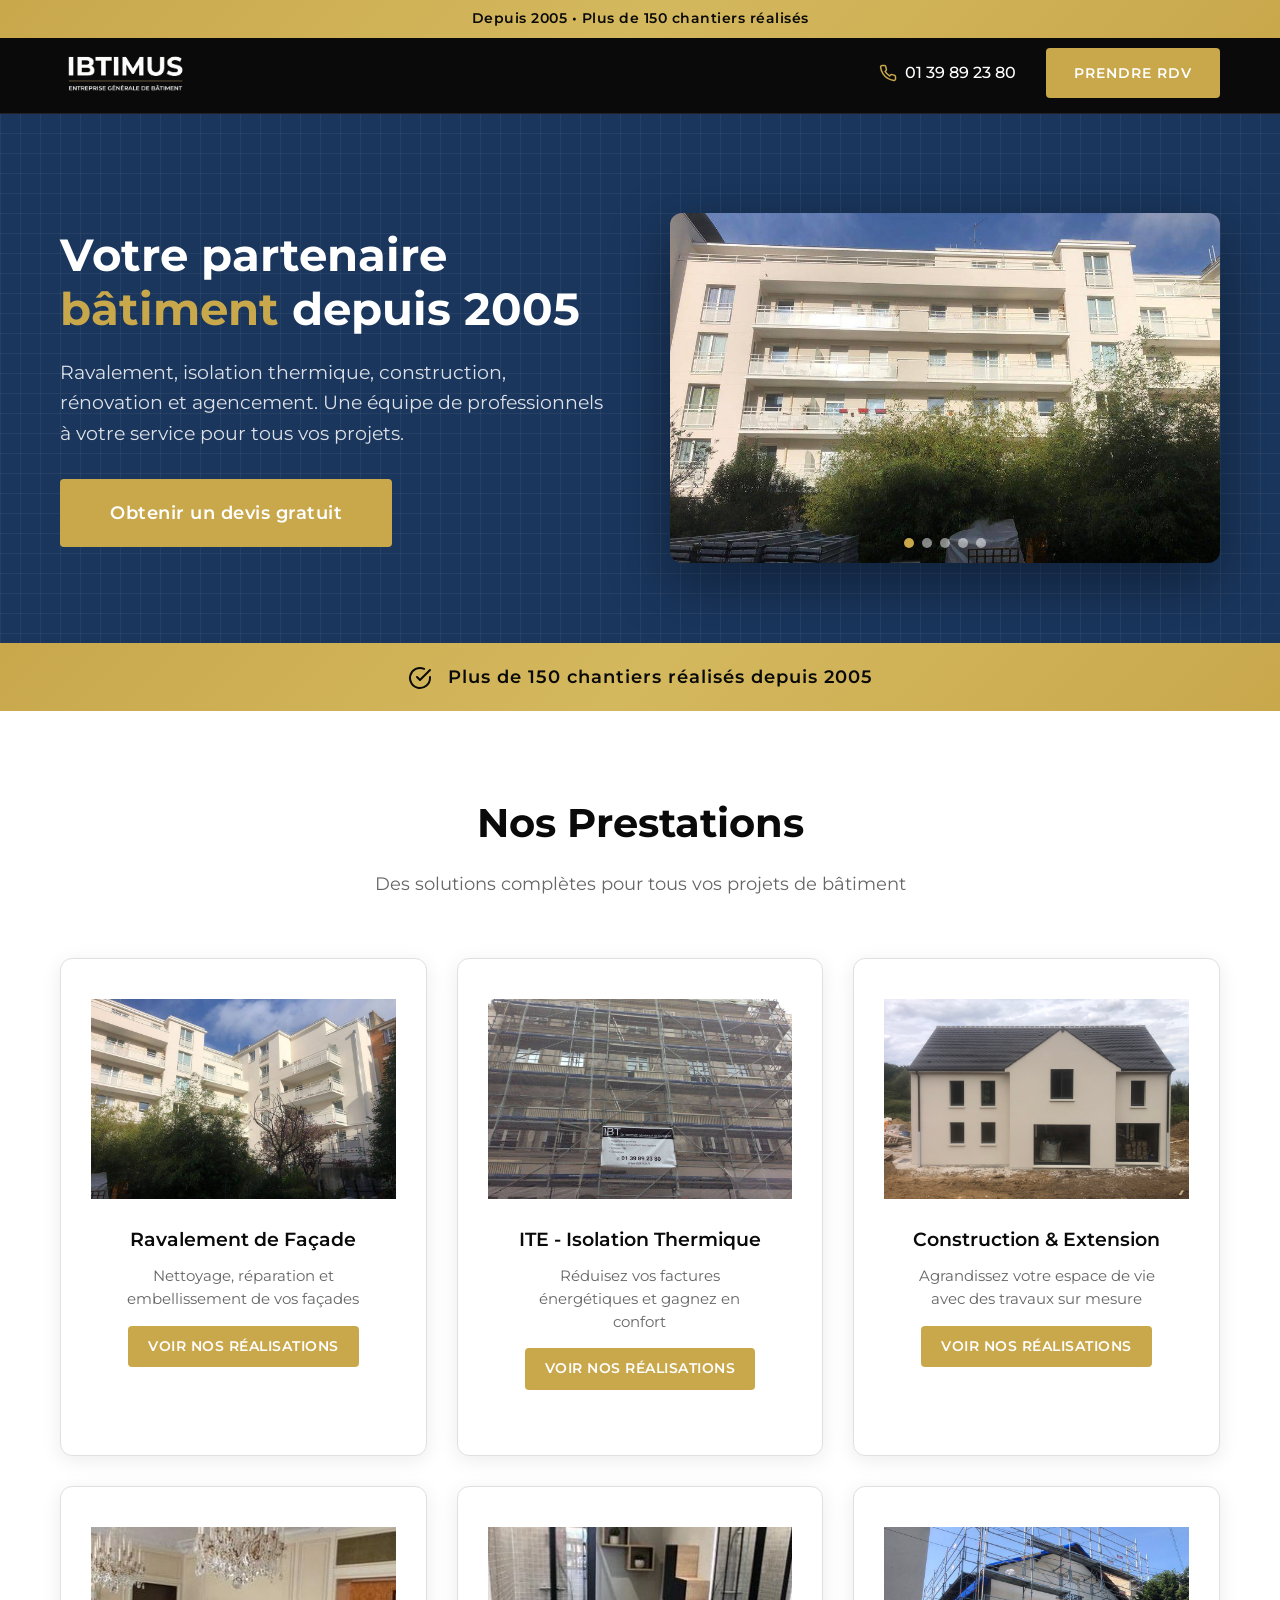
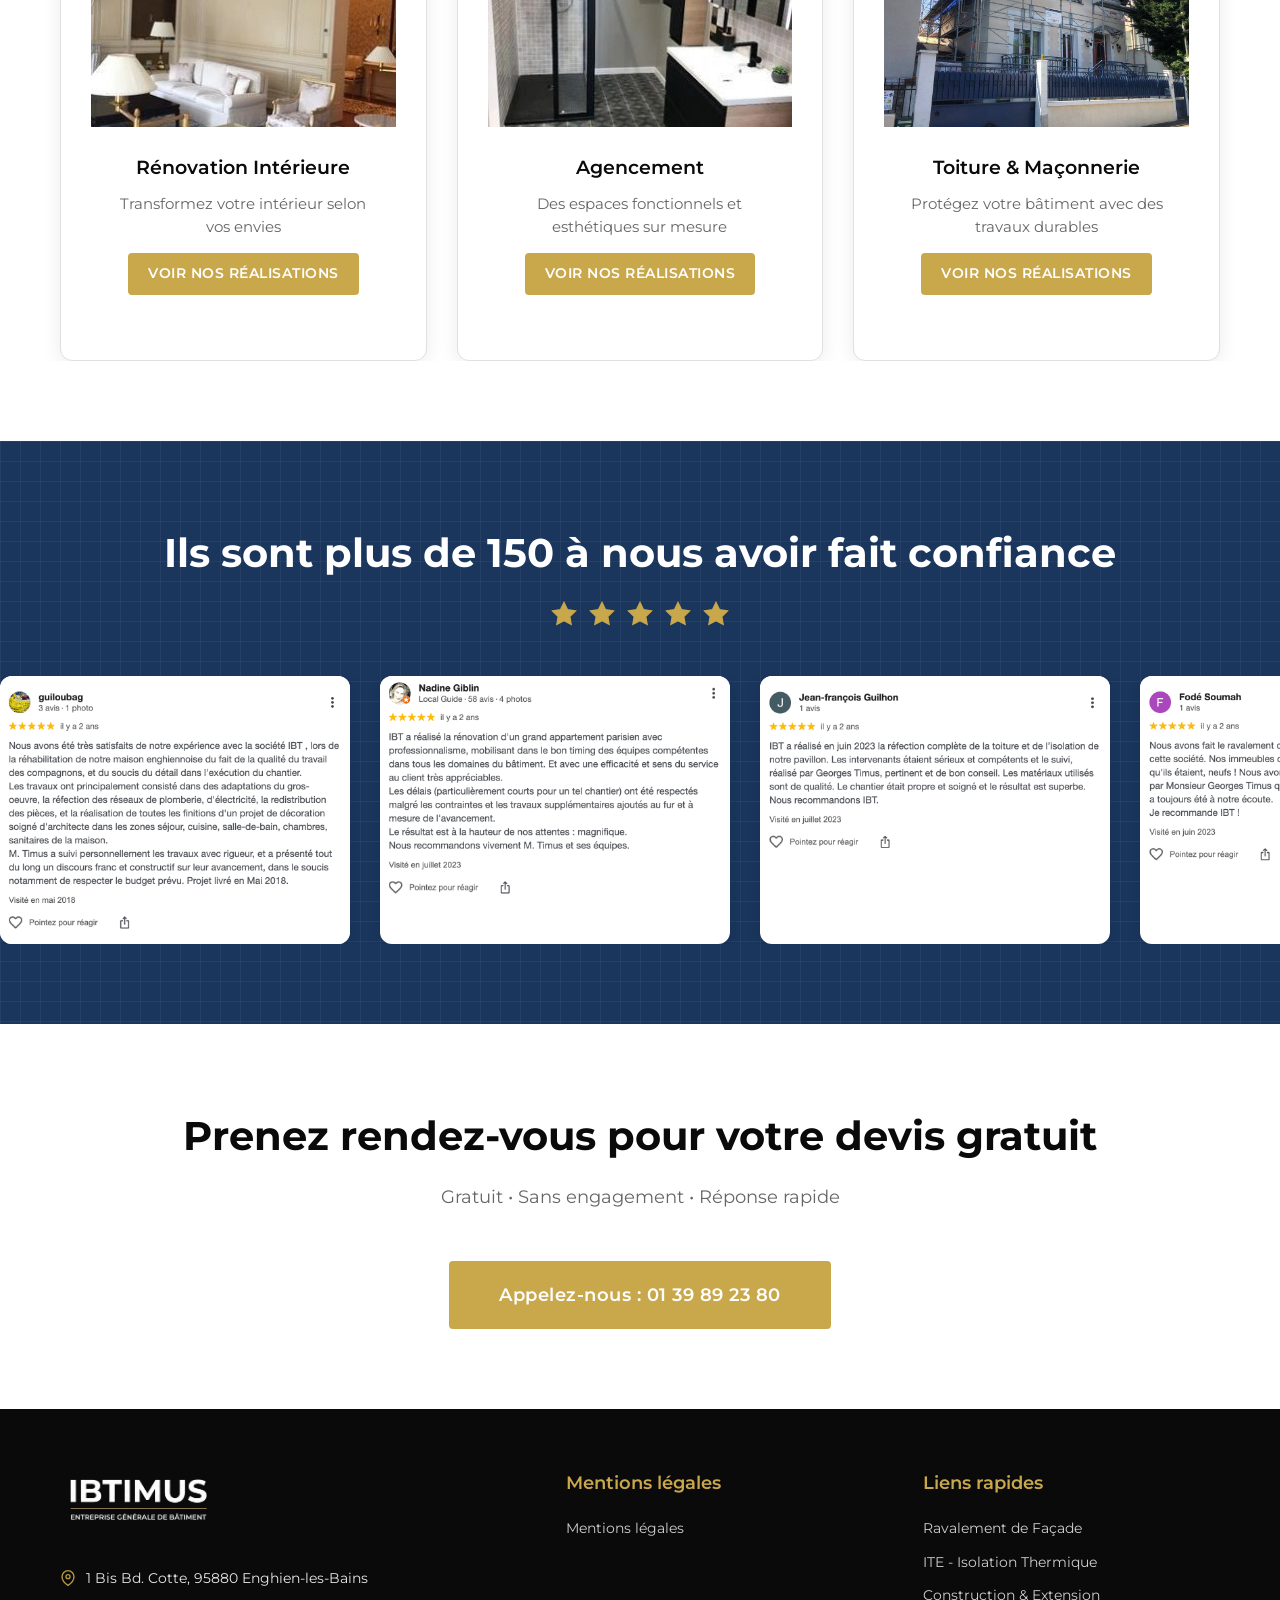
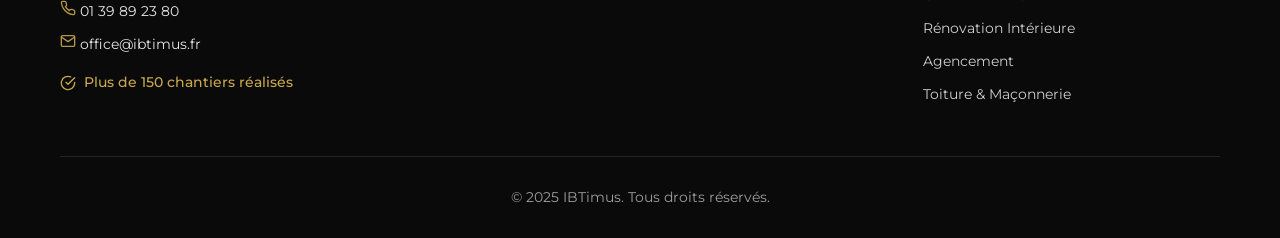
==== commit 7f724cb0: "Add mobile header to all pages + update hero/prestation images - Add top bar, burger menu, mobile na" ====
--- a/index.html
+++ b/index.html
@@ -546,6 +546,10 @@
             }
 
             .header-right .phone-link {
+                display: flex;
+            }
+
+            .header-right .phone-link span {
                 display: none;
             }
 
@@ -724,13 +728,13 @@
                         <img src="images_ibtimus/image_015.jpg" alt="Construction">
                     </div>
                     <div class="hero-slide">
-                        <img src="images_ibtimus/image_084.jpg" alt="Rénovation">
+                        <img src="images_ibtimus/image_123.jpg" alt="Rénovation">
                     </div>
                     <div class="hero-slide">
-                        <img src="images_ibtimus/image_074.jpg" alt="Rénovation intérieure">
+                        <img src="images_ibtimus/image_181.jpg" alt="Rénovation intérieure">
                     </div>
                     <div class="hero-slide">
-                        <img src="images_ibtimus/image_141.jpg" alt="Toiture">
+                        <img src="images_ibtimus/image_027.jpg" alt="Toiture">
                     </div>
                 </div>
                 <div class="hero-dots">
@@ -778,7 +782,7 @@
                 </a>
                 <a href="pages/construction.html" class="prestation-card">
                     <div class="prestation-card-image">
-                        <img src="images_ibtimus/image_010.jpg" alt="Construction">
+                        <img src="images_ibtimus/image_015.jpg" alt="Construction">
                     </div>
                     <div class="prestation-card-content">
                         <h3>Construction & Extension</h3>
@@ -788,7 +792,7 @@
                 </a>
                 <a href="pages/renovation.html" class="prestation-card">
                     <div class="prestation-card-image">
-                        <img src="images_ibtimus/image_074.jpg" alt="Rénovation intérieure">
+                        <img src="images_ibtimus/image_072.jpg" alt="Rénovation intérieure">
                     </div>
                     <div class="prestation-card-content">
                         <h3>Rénovation Intérieure</h3>
@@ -808,7 +812,7 @@
                 </a>
                 <a href="pages/toiture.html" class="prestation-card">
                     <div class="prestation-card-image">
-                        <img src="images_ibtimus/image_130.jpg" alt="Toiture">
+                        <img src="images_ibtimus/image_123.jpg" alt="Toiture">
                     </div>
                     <div class="prestation-card-content">
                         <h3>Toiture & Maçonnerie</h3>
